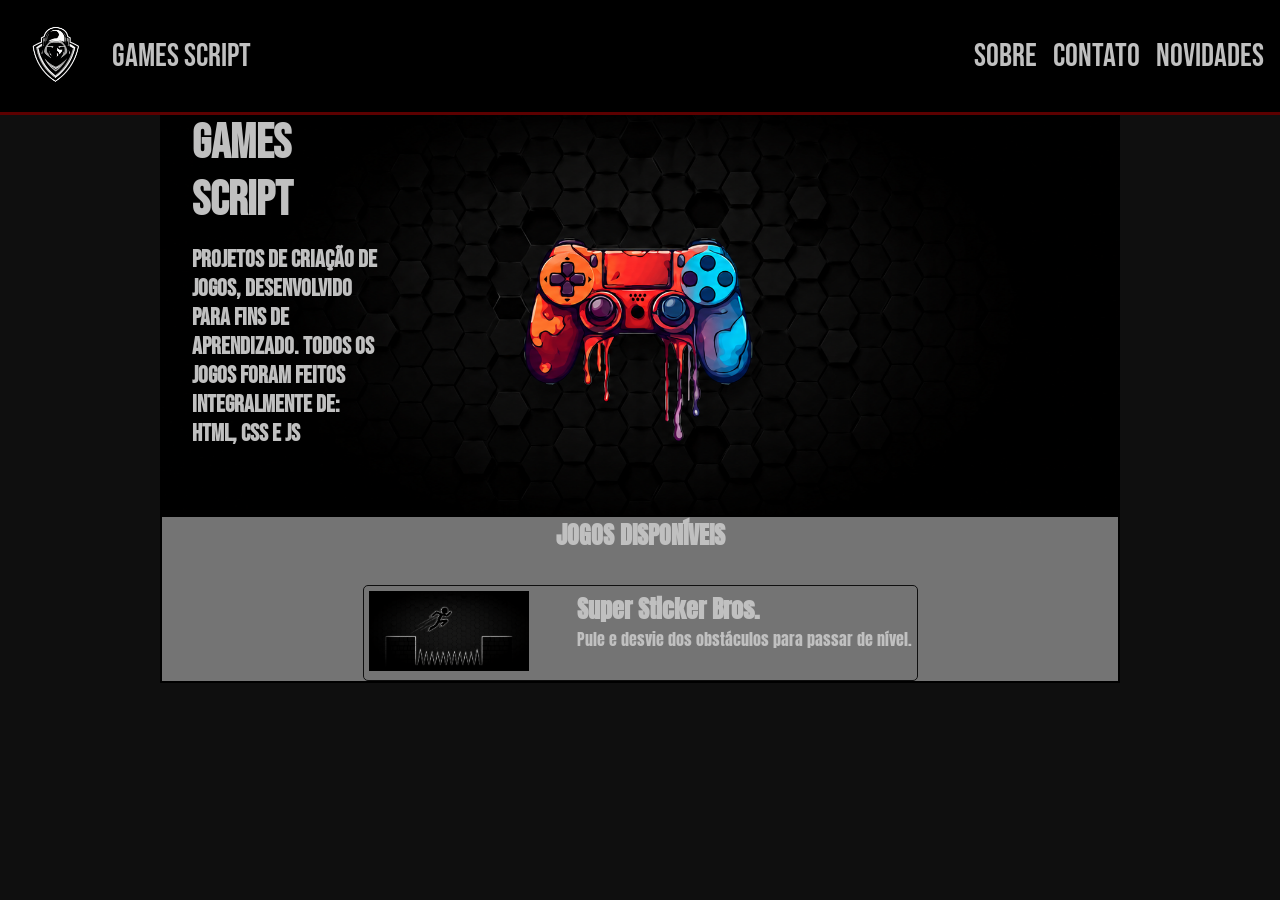
==== index.html @ 57b767db "Create index.css Add home page layout" ====
<!DOCTYPE html>
<html lang="en">
<head>
  <meta charset="UTF-8">
  <meta name="viewport" content="width=device-width, initial-scale=1.0">
  <title>SCRIPT - GAMES</title>
  <link rel="stylesheet" href="CSS/style.css">
  <link rel="stylesheet" href="CSS/index.css">
</head>
<body>
  <header id="topo">
      <!-- TOPO - NAVEGAÇÃO -->
    <div>
      <a href="index.html" id="logo">
        <img src="Assets/IMG/Logo_site.png" alt="Logo do site">
        <span>GAMES SCRIPT</span>
      </a>
    </div>

    <nav>
      <ul id="navegacao">
        <li><a href="#">Sobre</a></li>
        <li><a href="#">Contato</a></li>
        <li><a href="#">Novidades</a></li>
      </ul>
    </nav>
  </header>
    
    <!-- HERO - DESTAQUE -->
  <main>
    <section id="hero">
        <h1>GAMES SCRIPT</h1>
        <h3>Projetos de criação de jogos, desenvolvido para fins de aprendizado. Todos os jogos foram feitos integralmente de: HTML, CSS e JS</h3>
    </section>
  
    <!-- CARD - DESTAQUE -->
     <section id="jogos">
      <div class="texto">
        <h1>JOGOS DISPONÍVEIS</h1>
      </div>

      <article id="jogo01">
        <a href="PAGES/super_sticker_bros.html">
          <figure>
            <img src="Assets/IMG/ESPINHO.png" alt="Jogo de pular espinhos">
          </figure>
        </a>
        <a href="PAGES/super_sticker_bros.html">
          <div class="texto">
            <h2>Super Sticker Bros.</h2>
            <p>Pule e desvie dos obstáculos para passar de nível.</p>
          </div>
        </a>
        </article>
     </section>
  </main>
  
</body>
</html>
---- CSS/style.css ----
@import url('https://fonts.googleapis.com/css2?family=Anton&family=Bebas+Neue&family=Changa+One:ital@0;1&display=swap');

/* FORMATAÇÃO GERAL */

* {
  margin: 0;
  padding: 0;
  box-sizing: border-box;
}

/* VARIÁVEIS GLOBAIS */

:root {
  --cor-fundo: #747474;
  --cor-lateral: #0f0f0f;
  --cor-topo: rgb(0, 0, 0);
  --cor-hero: rgb(10, 10, 10);
  --cor-rodape: rgb(0, 0, 0);
  --cor-fonte: #c0c0c0;
  --cor-fonte-topo: #dbdbdb;
  --cor-fonte-rodape: #dbdbdb;
  --cor-fonte-link: #444040;
  --cor-fonte-hover: #5c0000;
  --fonte-titulos: 'Bebas Neue', arial, sans-serif;
  --fonte-textos: 'Anton', sans-serif;
  --fonte-links: 'Changa One', sans-serif;
}

/* CORPO/BODY */

body {
  background-color: var(--cor-lateral);
}

/* TOPO - NAVEGAÇÃO*/

#topo {
  background-color: var(--cor-topo);
  font-family: var(--fonte-titulos);
  font-size: 2rem;
  display: flex;
  justify-content: space-between;
  align-items: center;
  padding: 1rem;
  border-bottom: 3px solid var(--cor-fonte-hover);
}

#topo a {
  text-decoration: none;
  color: var(--cor-fonte);
}

#logo {
  display: flex;
  align-items: center;
  gap: 1rem;
}

#logo img{
  width: 5rem;
  height: auto;
}

#navegacao {
  display: flex;
  list-style: none;
  gap: 1rem;
}
---- CSS/index.css ----
/* HERO - DESTAQUE */

#hero {
  display: flex;
  font-family: var(--fonte-titulos);
  color: var(--cor-fonte);
  background-color: var(--cor-topo);
  gap: 1rem;
  background-image: url(../Assets/IMG/ChatGPT\ Image\ 26\ de\ jun.\ de\ 2026\,\ 23_30_49.png);
  background-size: 67rem;
  width: auto;
  height: 25rem;
  background-repeat: no-repeat;
  background-position: center;
  flex-direction: column;
  padding-left: 2rem;
  margin-left: 10rem;
  margin-right: 10rem;
}

.texto {
  color: var(--cor-fonte);
  font-family: var(--fonte-textos);
}

#hero h1 {
  width: 20%;
  font-size: 3rem;
}

#hero h3 {
  width: 20%;
  font-size: 1.5rem;
}

#jogos {
  display: flex;
  flex-direction: column;
  align-items: center;
  background-color: var(--cor-fundo);
  margin-left: 10rem;
  margin-right: 10rem;
  gap: 2rem;
  border: 2px solid black;

}

#jogos a {
  text-decoration: none;
}

#jogos img {
  width: 10rem;
}

#jogo01 {
  display: flex;
  gap: 3rem;
  padding: 5px;
  border: 1px solid var(--cor-lateral);
  border-radius: 5px;
}
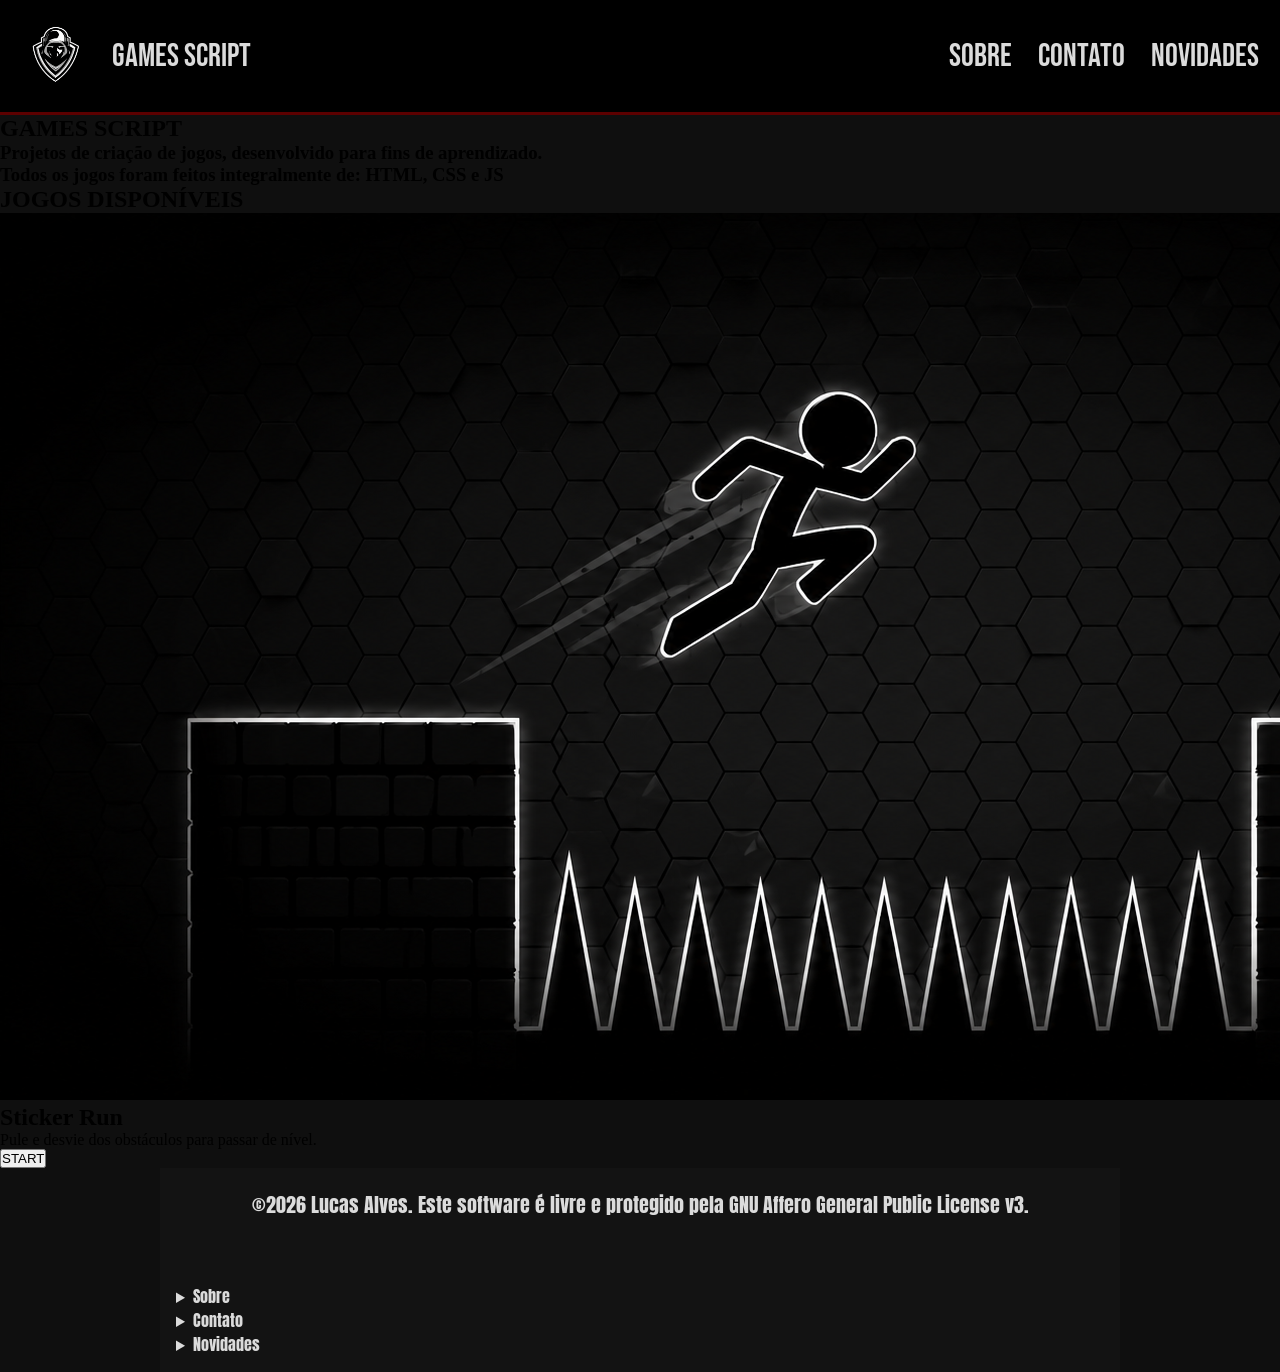
==== commit fb23cdd2: "Create footer Add footer in the index.html and style.css" ====
--- a/index.html
+++ b/index.html
@@ -1,59 +1,81 @@
 <!DOCTYPE html>
-<html lang="en">
+<html lang="pt-br">
 <head>
   <meta charset="UTF-8">
   <meta name="viewport" content="width=device-width, initial-scale=1.0">
-  <title>SCRIPT - GAMES</title>
+  <title>SCRIPT GAMES</title>
+  <link rel="shortcut icon" href="Assets/IMG/Favicon-controle.png" type="image/x-icon">
   <link rel="stylesheet" href="CSS/style.css">
-  <link rel="stylesheet" href="CSS/index.css">
 </head>
 <body>
   <header id="topo">
-      <!-- TOPO - NAVEGAÇÃO -->
+    <!-- TOPO - NAVEGAÇÃO -->
     <div>
       <a href="index.html" id="logo">
         <img src="Assets/IMG/Logo_site.png" alt="Logo do site">
         <span>GAMES SCRIPT</span>
-      </a>
-    </div>
+      </div>
 
-    <nav>
-      <ul id="navegacao">
-        <li><a href="#">Sobre</a></li>
-        <li><a href="#">Contato</a></li>
-        <li><a href="#">Novidades</a></li>
-      </ul>
-    </nav>
+      <nav>
+        <ul id="navegacao">
+          <li><a href="#aba-sobre">Sobre</a></li>
+          <li><a href="#aba-contato">Contato</a></li>
+          <li><a href="#aba-novidades">Novidades</a></li>
+        </ul>
+      </nav>
+    </a>
   </header>
-    
-    <!-- HERO - DESTAQUE -->
+  
+  <!-- HERO - DESTAQUE -->
   <main>
     <section id="hero">
-        <h1>GAMES SCRIPT</h1>
-        <h3>Projetos de criação de jogos, desenvolvido para fins de aprendizado. Todos os jogos foram feitos integralmente de: HTML, CSS e JS</h3>
+      <h1>GAMES SCRIPT</h1>
+      <h3>Projetos de criação de jogos, desenvolvido para fins de aprendizado.</h3>
+      <h3>Todos os jogos foram feitos integralmente de: HTML, CSS e JS</h3>
     </section>
-  
+    
     <!-- CARD - DESTAQUE -->
-     <section id="jogos">
+    <section id="jogos">
       <div class="texto">
         <h1>JOGOS DISPONÍVEIS</h1>
       </div>
-
-      <article id="jogo01">
-        <a href="PAGES/super_sticker_bros.html">
-          <figure>
-            <img src="Assets/IMG/ESPINHO.png" alt="Jogo de pular espinhos">
-          </figure>
-        </a>
-        <a href="PAGES/super_sticker_bros.html">
-          <div class="texto">
-            <h2>Super Sticker Bros.</h2>
-            <p>Pule e desvie dos obstáculos para passar de nível.</p>
-          </div>
-        </a>
-        </article>
-     </section>
+      
+      <article class="jogo">
+        <figure>
+          <img src="Assets/IMG/ESPINHO.png" alt="Jogo de pular espinhos">
+        </figure>
+        <div class="texto">
+          <h2>Sticker Run</h2>
+          <p>Pule e desvie dos obstáculos para passar de nível.</p>
+        </div>
+        <button onclick="window.location.href='PAGES/sticker_run.html'">
+          START
+        </button>
+      </article>
+    </section>
   </main>
   
+  <!-- RODAPÉ -->
+  <footer id="rodape">
+    <div>
+      <p>©2026 Lucas Alves. Este software é livre e protegido pela GNU Affero General Public License v3.</p>
+    </div>
+
+    <details id="aba-sobre">
+      <summary>Sobre</summary>
+      <p>Sou um aluno da Etec Sales Gomes que desejou avançar seus estudos e conhecimentos através de desafios, este foi um site feito a partir dos meus conhecimentos básicos em HTML, CSS e JS.</p>
+    </details>
+    
+    <details id="aba-contato">
+      <summary>Contato</summary>
+      <p>Acesse:<a href="https://github.com/LucasA-01/">&nbsp;&nbsp;Meu github&nbsp;&nbsp;</a>Caso tenha problemas, dúvidas ou qualquer outra coisa, pode me contatar por lá.</p>
+    </details>
+    
+    <details id="aba-novidades">
+      <summary>Novidades</summary>
+      <p>Seguimos trabalhando para desenvolver mais jogos 🚀</p>
+    </details>
+  </footer>
+
 </body>
 </html>
--- a/CSS/style.css
+++ b/CSS/style.css
@@ -15,11 +15,11 @@
   --cor-lateral: #0f0f0f;
   --cor-topo: rgb(0, 0, 0);
   --cor-hero: rgb(10, 10, 10);
-  --cor-rodape: rgb(0, 0, 0);
-  --cor-fonte: #c0c0c0;
+  --cor-rodape: rgb(19, 19, 19);
+  --cor-fonte: #181616;
   --cor-fonte-topo: #dbdbdb;
   --cor-fonte-rodape: #dbdbdb;
-  --cor-fonte-link: #444040;
+  --cor-fonte-link: #636363;
   --cor-fonte-hover: #5c0000;
   --fonte-titulos: 'Bebas Neue', arial, sans-serif;
   --fonte-textos: 'Anton', sans-serif;
@@ -47,7 +47,17 @@
 
 #topo a {
   text-decoration: none;
-  color: var(--cor-fonte);
+  color: var(--cor-fonte-topo);
+}
+
+#topo li {
+  padding: 5px;
+
+}
+
+#topo li:hover {
+  background-color: var(--cor-fonte-hover);
+  border-radius: 5px;
 }
 
 #logo {
@@ -65,4 +75,28 @@
   display: flex;
   list-style: none;
   gap: 1rem;
+}
+
+/* RODAPÉ */
+
+#rodape {
+  margin-left: 10rem;
+  margin-right: 10rem;
+  padding: 1rem;
+  background-color: var(--cor-rodape);
+  color: var(--cor-fonte-rodape);
+  font-family: var(--fonte-textos);
+}
+
+#rodape div {
+  display: flex;
+  justify-content: center;
+  margin-top: 5px;
+  margin-bottom: 4rem;
+  font-size: 20px;
+}
+
+#rodape a {
+  text-decoration: none;
+  color: var(--cor-fonte-link);
 }
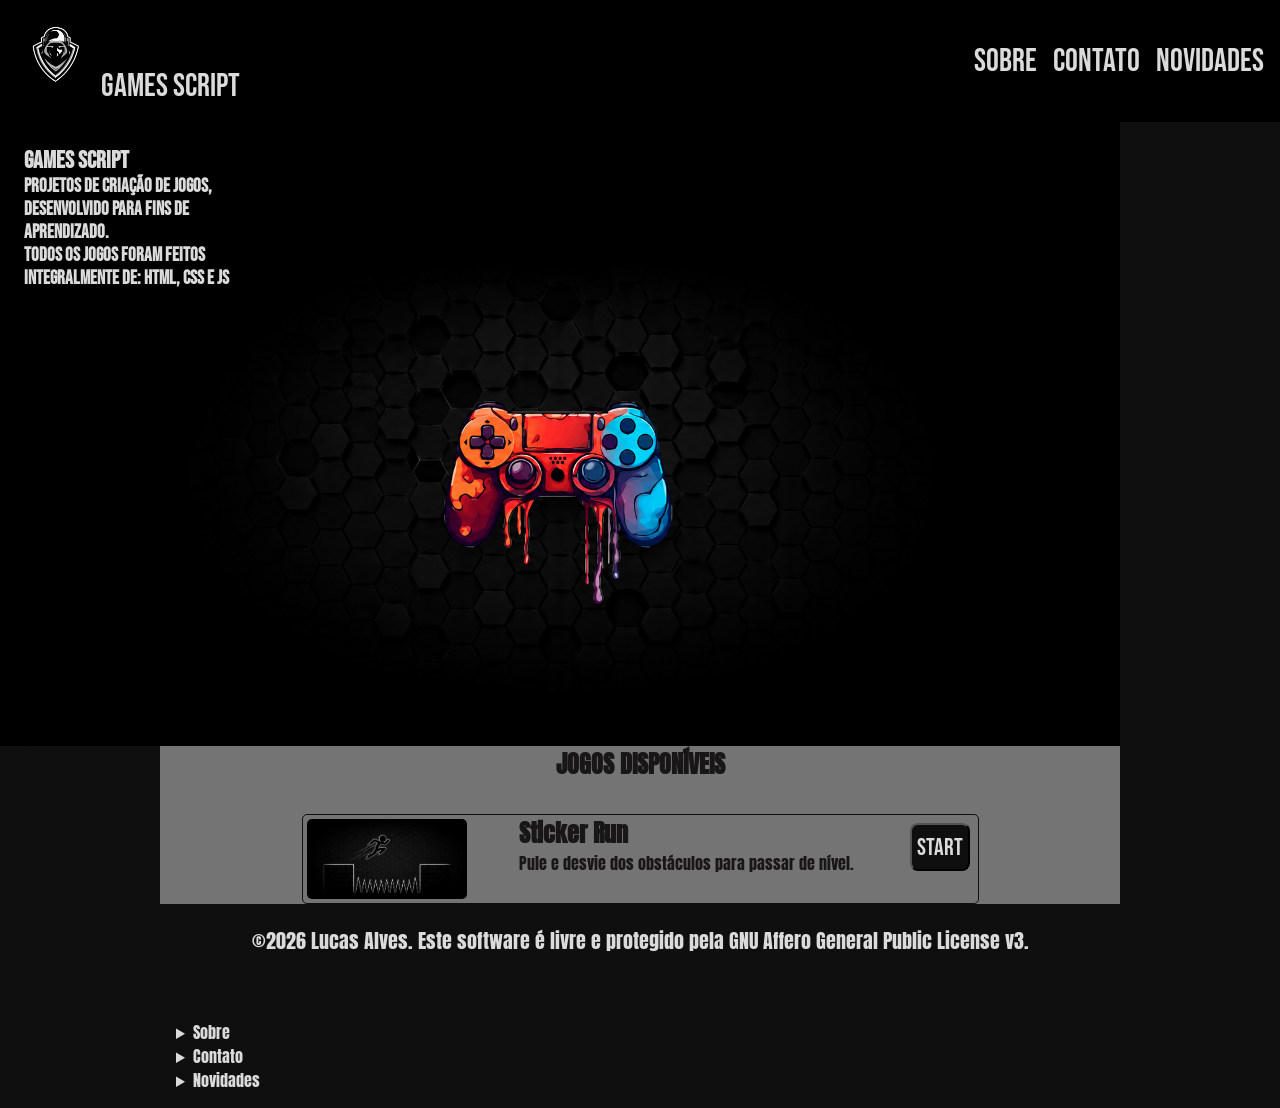
==== commit 0dc20097: "Create footer Add footer in the index.html and style.css" ====
--- a/index.html
+++ b/index.html
@@ -6,6 +6,7 @@
   <title>SCRIPT GAMES</title>
   <link rel="shortcut icon" href="Assets/IMG/Favicon-controle.png" type="image/x-icon">
   <link rel="stylesheet" href="CSS/style.css">
+  <link rel="stylesheet" href="CSS/index.css">
 </head>
 <body>
   <header id="topo">
--- a/CSS/style.css
+++ b/CSS/style.css
@@ -15,11 +15,19 @@
   --cor-lateral: #0f0f0f;
   --cor-topo: rgb(0, 0, 0);
   --cor-hero: rgb(10, 10, 10);
+<<<<<<< HEAD
+  --cor-rodape: rgb(0, 0, 0);
+  --cor-fonte: #181616;
+  --cor-fonte-topo: #dbdbdb;
+  --cor-fonte-rodape: #dbdbdb;
+  --cor-fonte-link: #444040;
+=======
   --cor-rodape: rgb(19, 19, 19);
   --cor-fonte: #181616;
   --cor-fonte-topo: #dbdbdb;
   --cor-fonte-rodape: #dbdbdb;
   --cor-fonte-link: #636363;
+>>>>>>> develop
   --cor-fonte-hover: #5c0000;
   --fonte-titulos: 'Bebas Neue', arial, sans-serif;
   --fonte-textos: 'Anton', sans-serif;
@@ -50,6 +58,8 @@
   color: var(--cor-fonte-topo);
 }
 
+<<<<<<< HEAD
+=======
 #topo li {
   padding: 5px;
 
@@ -60,6 +70,7 @@
   border-radius: 5px;
 }
 
+>>>>>>> develop
 #logo {
   display: flex;
   align-items: center;
@@ -75,6 +86,8 @@
   display: flex;
   list-style: none;
   gap: 1rem;
+<<<<<<< HEAD
+=======
 }
 
 /* RODAPÉ */
@@ -99,4 +112,5 @@
 #rodape a {
   text-decoration: none;
   color: var(--cor-fonte-link);
+>>>>>>> develop
 }
--- a/CSS/index.css
+++ b/CSS/index.css
@@ -0,0 +1,125 @@
+/* HERO - DESTAQUE */
+
+#hero {
+  display: flex;
+  font-family: var(--fonte-titulos);
+  color: var(--cor-fonte);
+  background-color: var(--cor-topo);
+<<<<<<< HEAD
+  gap: 1rem;
+  background-image: url(../Assets/IMG/ChatGPT\ Image\ 26\ de\ jun.\ de\ 2026\,\ 23_30_49.png);
+  background-size: 67rem;
+  width: auto;
+  height: 25rem;
+  background-repeat: no-repeat;
+  background-position: center;
+  flex-direction: column;
+  padding-left: 2rem;
+=======
+  background-image: url(../Assets/IMG/Hero-img.png);
+  background-size: 67rem;
+  width: auto;
+  height: 39rem;
+  background-repeat: no-repeat;
+  background-position:bottom;
+  flex-direction: column;
+  padding: 1.5rem;
+>>>>>>> develop
+  margin-left: 10rem;
+  margin-right: 10rem;
+}
+
+#hero h1 {
+<<<<<<< HEAD
+  color: var(--cor-fonte-topo);
+  width: 20%;
+=======
+  display: flex;
+  justify-content: center;
+  color: var(--cor-fonte-topo);
+>>>>>>> develop
+  font-size: 3rem;
+}
+
+#hero h3 {
+<<<<<<< HEAD
+  color: var(--cor-fonte-topo);
+  width: 20%;
+=======
+  display: flex;
+  justify-content: center;
+  color: var(--cor-fonte-topo);
+>>>>>>> develop
+  font-size: 1.5rem;
+}
+
+/* CARDS */
+.texto {
+  color: var(--cor-fonte);
+  font-family: var(--fonte-textos);
+}
+
+#jogos {
+  display: flex;
+  flex-direction: column;
+  align-items: center;
+  background-color: var(--cor-fundo);
+  margin-left: 10rem;
+  margin-right: 10rem;
+  gap: 2rem;
+<<<<<<< HEAD
+  border: 2px solid black;
+  color: var(--);
+}
+
+#jogos a {
+  text-decoration: none;
+}
+
+#jogos img {
+  width: 10rem;
+}
+
+#jogo01 {
+  display: flex;
+  gap: 3rem;
+  padding: 5px;
+  border: 1px solid var(--cor-lateral);
+  border-radius: 5px;
+=======
+  padding: 2rem;
+  border-bottom: 2px solid black;
+}
+
+.jogo img {
+  display: flex;
+  align-items: center;
+  width: 10rem;
+  border-radius: 5px;
+  margin: 4px;
+}
+
+.jogo {
+  display: flex;
+  gap: 3rem;
+  border: 1px solid var(--cor-lateral);
+  border-radius: 5px;
+}
+
+.jogo button {
+  display: flex;
+  align-items: center;
+  font-family: var(--fonte-titulos);
+  font-size: 1.5rem;
+  margin: 0.5rem;
+  padding: 5px;
+  background-color: var(--cor-lateral);
+  color: var(--cor-fonte-topo);
+  border-radius: 8px;
+  height: 3rem;
+}
+
+.jogo button:hover {
+  cursor: pointer;
+>>>>>>> develop
+}
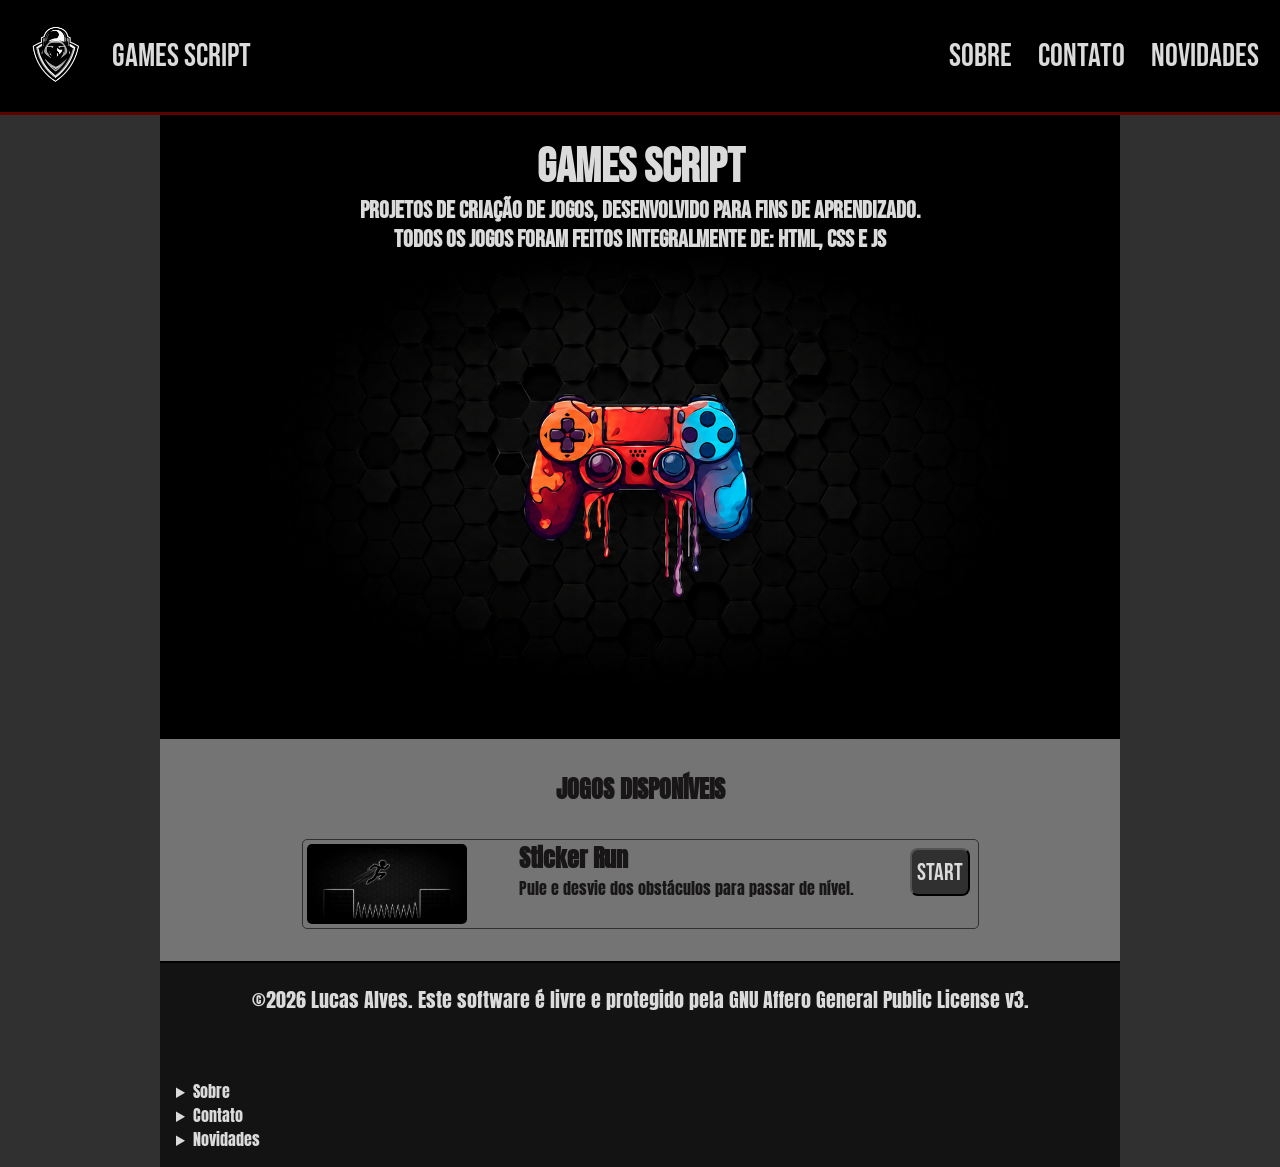
==== commit 5e8af6db: "Update index.html" ====
--- a/index.html
+++ b/index.html
@@ -9,8 +9,8 @@
   <link rel="stylesheet" href="CSS/index.css">
 </head>
 <body>
+  <!-- TOPO - NAVEGAÇÃO -->
   <header id="topo">
-    <!-- TOPO - NAVEGAÇÃO -->
     <div>
       <a href="index.html" id="logo">
         <img src="Assets/IMG/Logo_site.png" alt="Logo do site">
--- a/CSS/style.css
+++ b/CSS/style.css
@@ -12,22 +12,14 @@
 
 :root {
   --cor-fundo: #747474;
-  --cor-lateral: #0f0f0f;
+  --cor-lateral: #303030;
   --cor-topo: rgb(0, 0, 0);
   --cor-hero: rgb(10, 10, 10);
-<<<<<<< HEAD
-  --cor-rodape: rgb(0, 0, 0);
-  --cor-fonte: #181616;
-  --cor-fonte-topo: #dbdbdb;
-  --cor-fonte-rodape: #dbdbdb;
-  --cor-fonte-link: #444040;
-=======
   --cor-rodape: rgb(19, 19, 19);
   --cor-fonte: #181616;
   --cor-fonte-topo: #dbdbdb;
   --cor-fonte-rodape: #dbdbdb;
   --cor-fonte-link: #636363;
->>>>>>> develop
   --cor-fonte-hover: #5c0000;
   --fonte-titulos: 'Bebas Neue', arial, sans-serif;
   --fonte-textos: 'Anton', sans-serif;
@@ -58,8 +50,6 @@
   color: var(--cor-fonte-topo);
 }
 
-<<<<<<< HEAD
-=======
 #topo li {
   padding: 5px;
 
@@ -70,7 +60,6 @@
   border-radius: 5px;
 }
 
->>>>>>> develop
 #logo {
   display: flex;
   align-items: center;
@@ -86,8 +75,6 @@
   display: flex;
   list-style: none;
   gap: 1rem;
-<<<<<<< HEAD
-=======
 }
 
 /* RODAPÉ */
@@ -112,5 +99,4 @@
 #rodape a {
   text-decoration: none;
   color: var(--cor-fonte-link);
->>>>>>> develop
 }
--- a/CSS/index.css
+++ b/CSS/index.css
@@ -5,17 +5,6 @@
   font-family: var(--fonte-titulos);
   color: var(--cor-fonte);
   background-color: var(--cor-topo);
-<<<<<<< HEAD
-  gap: 1rem;
-  background-image: url(../Assets/IMG/ChatGPT\ Image\ 26\ de\ jun.\ de\ 2026\,\ 23_30_49.png);
-  background-size: 67rem;
-  width: auto;
-  height: 25rem;
-  background-repeat: no-repeat;
-  background-position: center;
-  flex-direction: column;
-  padding-left: 2rem;
-=======
   background-image: url(../Assets/IMG/Hero-img.png);
   background-size: 67rem;
   width: auto;
@@ -24,32 +13,21 @@
   background-position:bottom;
   flex-direction: column;
   padding: 1.5rem;
->>>>>>> develop
   margin-left: 10rem;
   margin-right: 10rem;
 }
 
 #hero h1 {
-<<<<<<< HEAD
-  color: var(--cor-fonte-topo);
-  width: 20%;
-=======
   display: flex;
   justify-content: center;
   color: var(--cor-fonte-topo);
->>>>>>> develop
   font-size: 3rem;
 }
 
 #hero h3 {
-<<<<<<< HEAD
-  color: var(--cor-fonte-topo);
-  width: 20%;
-=======
   display: flex;
   justify-content: center;
   color: var(--cor-fonte-topo);
->>>>>>> develop
   font-size: 1.5rem;
 }
 
@@ -67,26 +45,6 @@
   margin-left: 10rem;
   margin-right: 10rem;
   gap: 2rem;
-<<<<<<< HEAD
-  border: 2px solid black;
-  color: var(--);
-}
-
-#jogos a {
-  text-decoration: none;
-}
-
-#jogos img {
-  width: 10rem;
-}
-
-#jogo01 {
-  display: flex;
-  gap: 3rem;
-  padding: 5px;
-  border: 1px solid var(--cor-lateral);
-  border-radius: 5px;
-=======
   padding: 2rem;
   border-bottom: 2px solid black;
 }
@@ -121,5 +79,4 @@
 
 .jogo button:hover {
   cursor: pointer;
->>>>>>> develop
 }
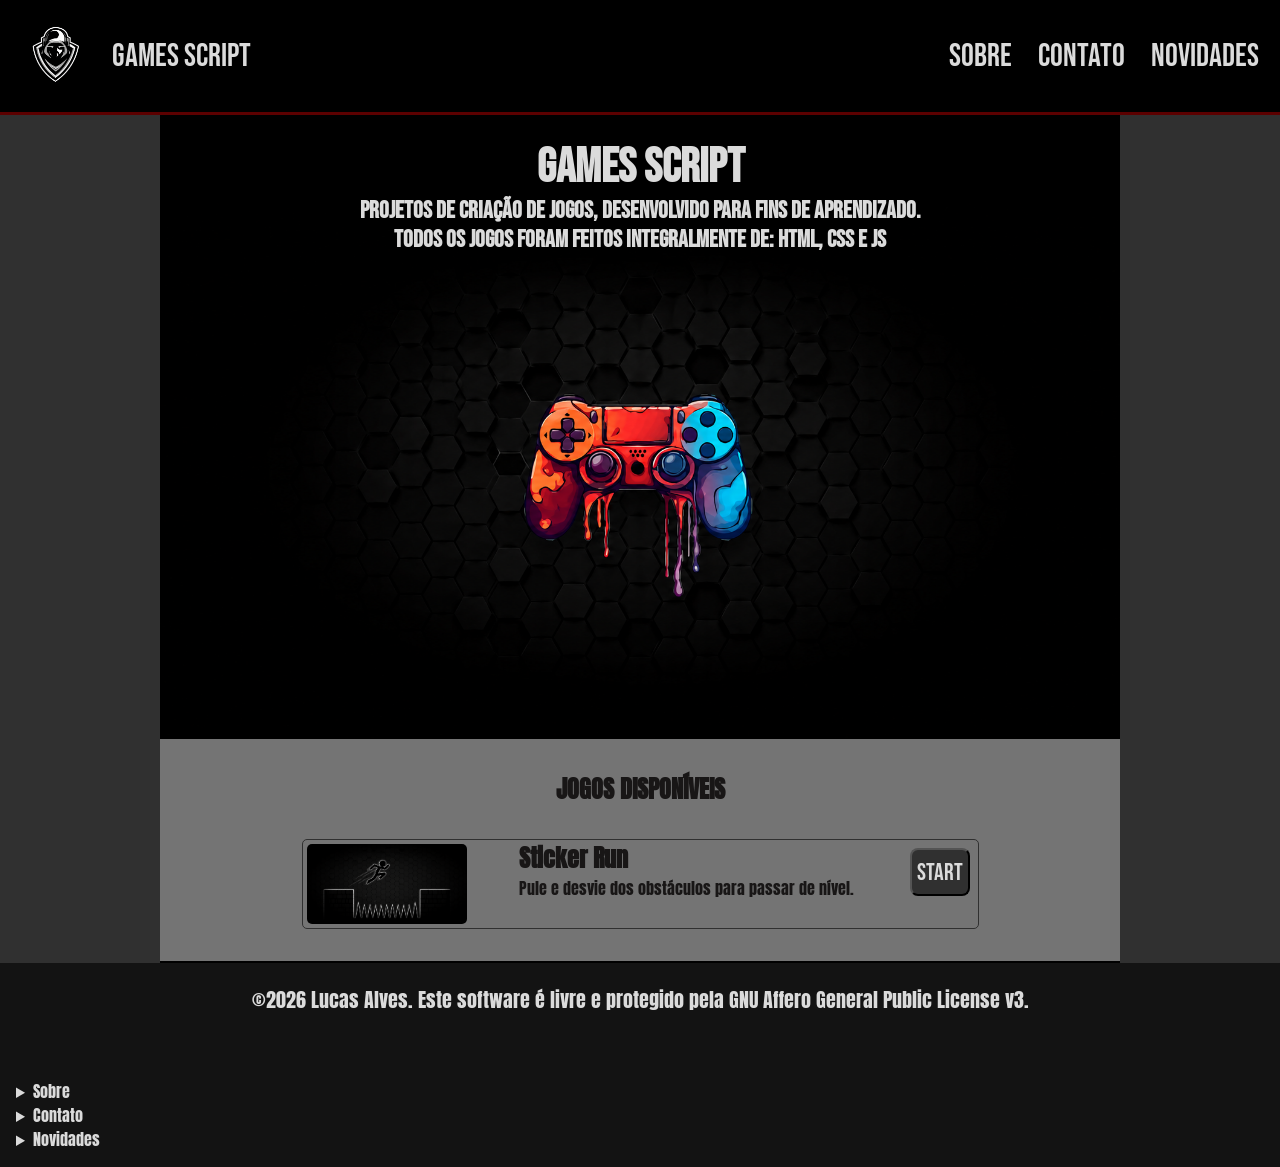
==== commit f2a71f1a: "CREATE game" ====
--- a/index.html
+++ b/index.html
@@ -10,7 +10,7 @@
 </head>
 <body>
   <!-- TOPO - NAVEGAÇÃO -->
-  <header id="topo">
+  <header class="topo">
     <div>
       <a href="index.html" id="logo">
         <img src="Assets/IMG/Logo_site.png" alt="Logo do site">
@@ -29,7 +29,7 @@
   
   <!-- HERO - DESTAQUE -->
   <main>
-    <section id="hero">
+    <section class="hero">
       <h1>GAMES SCRIPT</h1>
       <h3>Projetos de criação de jogos, desenvolvido para fins de aprendizado.</h3>
       <h3>Todos os jogos foram feitos integralmente de: HTML, CSS e JS</h3>
@@ -43,12 +43,14 @@
       
       <article class="jogo">
         <figure>
-          <img src="Assets/IMG/ESPINHO.png" alt="Jogo de pular espinhos">
+          <img src="Assets/IMG/Capa_sticker_run.png" alt="Jogo de pular espinhos">
         </figure>
+
         <div class="texto">
           <h2>Sticker Run</h2>
           <p>Pule e desvie dos obstáculos para passar de nível.</p>
         </div>
+
         <button onclick="window.location.href='PAGES/sticker_run.html'">
           START
         </button>
--- a/CSS/style.css
+++ b/CSS/style.css
@@ -16,6 +16,7 @@
   --cor-topo: rgb(0, 0, 0);
   --cor-hero: rgb(10, 10, 10);
   --cor-rodape: rgb(19, 19, 19);
+  --cor-tela: #729caf;
   --cor-fonte: #181616;
   --cor-fonte-topo: #dbdbdb;
   --cor-fonte-rodape: #dbdbdb;
@@ -34,7 +35,7 @@
 
 /* TOPO - NAVEGAÇÃO*/
 
-#topo {
+.topo {
   background-color: var(--cor-topo);
   font-family: var(--fonte-titulos);
   font-size: 2rem;
@@ -45,17 +46,17 @@
   border-bottom: 3px solid var(--cor-fonte-hover);
 }
 
-#topo a {
+.topo a {
   text-decoration: none;
   color: var(--cor-fonte-topo);
 }
 
-#topo li {
+.topo li {
   padding: 5px;
 
 }
 
-#topo li:hover {
+.topo li:hover {
   background-color: var(--cor-fonte-hover);
   border-radius: 5px;
 }
@@ -77,11 +78,23 @@
   gap: 1rem;
 }
 
+/* HERO - DESTAQUE */
+
+.hero h1 {
+  display: flex;
+  justify-content: center;
+  color: var(--cor-fonte-topo);
+  font-size: 3rem;
+}
+
+.texto {
+  color: var(--cor-fonte);
+  font-family: var(--fonte-textos);
+}
+
 /* RODAPÉ */
 
 #rodape {
-  margin-left: 10rem;
-  margin-right: 10rem;
   padding: 1rem;
   background-color: var(--cor-rodape);
   color: var(--cor-fonte-rodape);
--- a/CSS/index.css
+++ b/CSS/index.css
@@ -1,6 +1,6 @@
 /* HERO - DESTAQUE */
 
-#hero {
+.hero {
   display: flex;
   font-family: var(--fonte-titulos);
   color: var(--cor-fonte);
@@ -17,14 +17,7 @@
   margin-right: 10rem;
 }
 
-#hero h1 {
-  display: flex;
-  justify-content: center;
-  color: var(--cor-fonte-topo);
-  font-size: 3rem;
-}
-
-#hero h3 {
+.hero h3 {
   display: flex;
   justify-content: center;
   color: var(--cor-fonte-topo);
@@ -32,10 +25,6 @@
 }
 
 /* CARDS */
-.texto {
-  color: var(--cor-fonte);
-  font-family: var(--fonte-textos);
-}
 
 #jogos {
   display: flex;
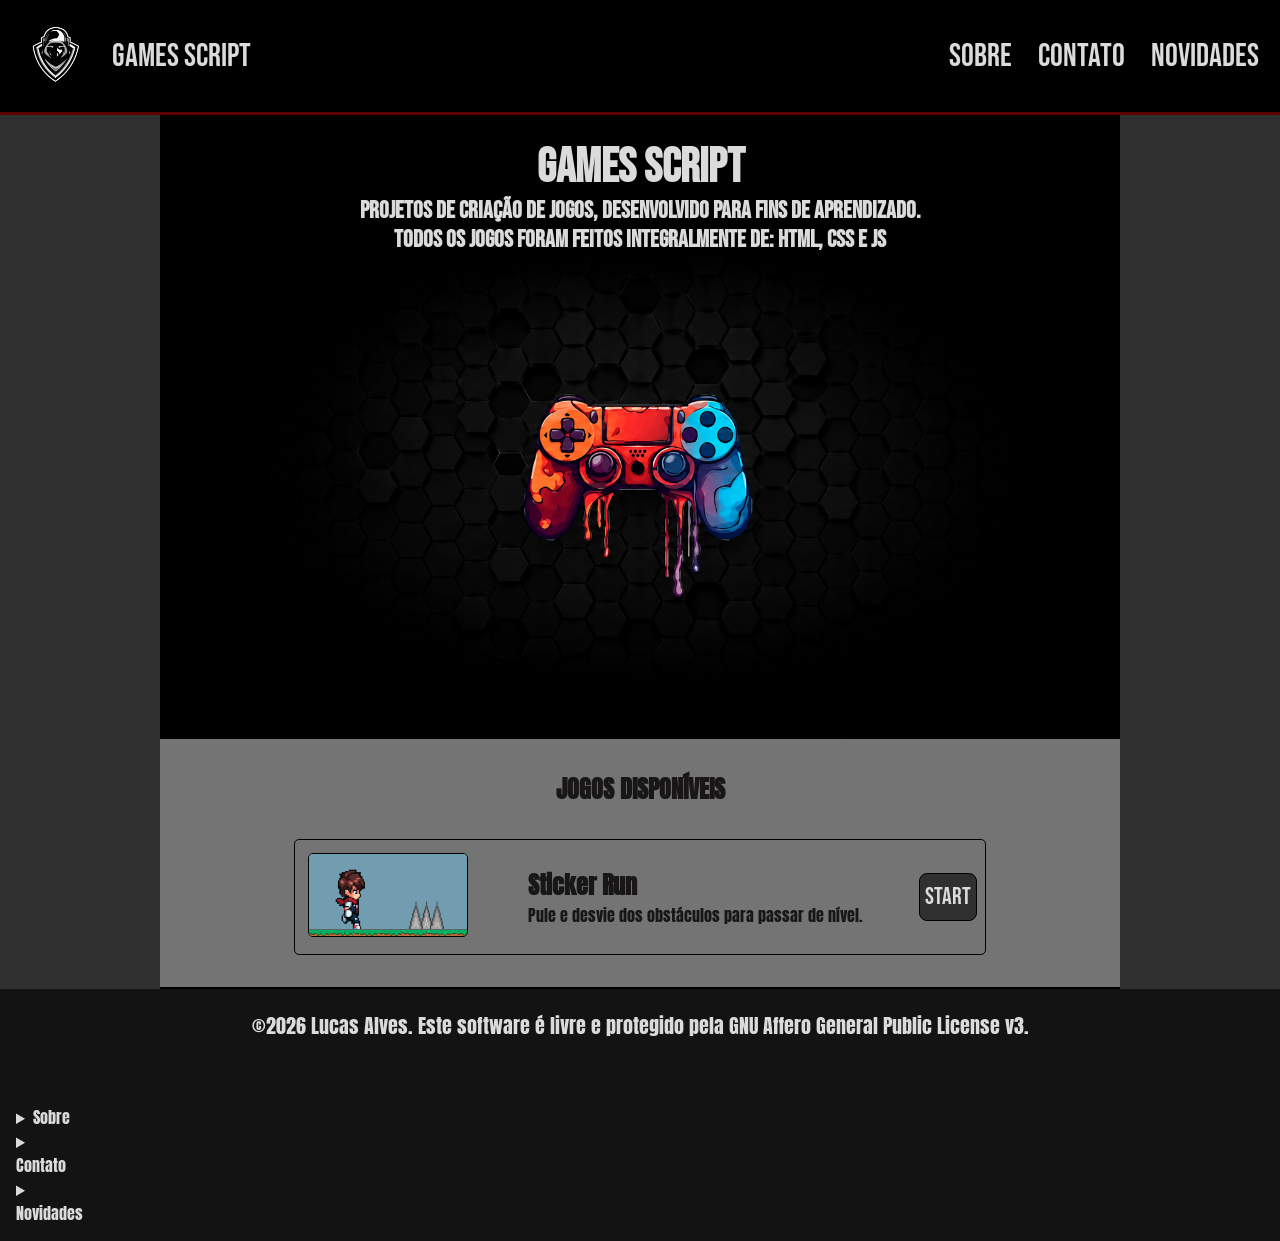
==== commit e89d0e61: "Rename game to Platformer and UI/CSS/JS tweaks Rename game asset and update pages/styles/behavior: r" ====
--- a/index.html
+++ b/index.html
@@ -43,7 +43,7 @@
       
       <article class="jogo">
         <figure>
-          <img src="Assets/IMG/Capa_sticker_run.png" alt="Jogo de pular espinhos">
+          <img src="Assets/IMG/Platformer.png" alt="Jogo de pular espinhos">
         </figure>
 
         <div class="texto">
--- a/CSS/style.css
+++ b/CSS/style.css
@@ -112,4 +112,12 @@
 #rodape a {
   text-decoration: none;
   color: var(--cor-fonte-link);
+}
+
+#rodape summary {
+  width: 5vw;
+}
+
+#rodape summary:hover {
+  cursor: pointer;
 }
--- a/CSS/index.css
+++ b/CSS/index.css
@@ -39,17 +39,17 @@
 }
 
 .jogo img {
-  display: flex;
-  align-items: center;
   width: 10rem;
+  border: 1px solid black;
   border-radius: 5px;
-  margin: 4px;
+  margin: 1vw;
 }
 
 .jogo {
   display: flex;
+  align-items: center;
   gap: 3rem;
-  border: 1px solid var(--cor-lateral);
+  border: 1px solid black;
   border-radius: 5px;
 }
 
@@ -64,6 +64,7 @@
   color: var(--cor-fonte-topo);
   border-radius: 8px;
   height: 3rem;
+  border: 1px solid black;
 }
 
 .jogo button:hover {
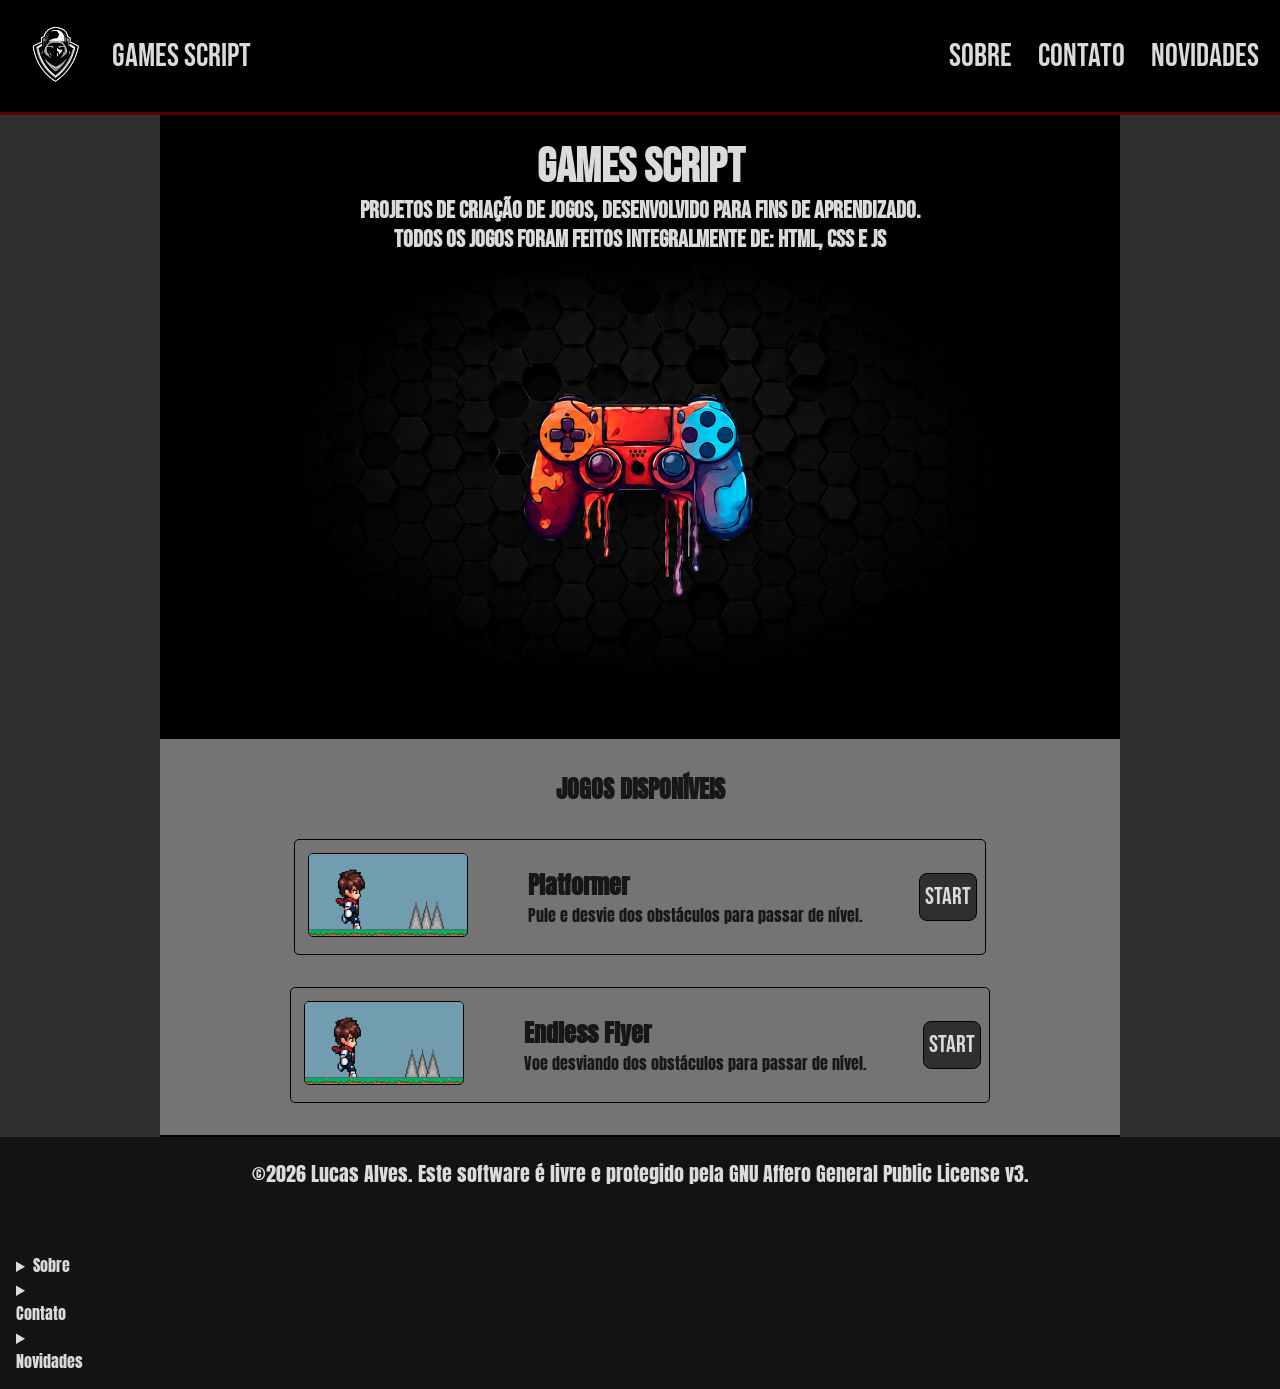
==== commit 57188eef: "Add Endless Flyer; rename Sticker Run Adds a new Endless Flyer game with images (Assets/IMG/nave.gif" ====
--- a/index.html
+++ b/index.html
@@ -47,14 +47,30 @@
         </figure>
 
         <div class="texto">
-          <h2>Sticker Run</h2>
+          <h2>Platformer</h2>
           <p>Pule e desvie dos obstáculos para passar de nível.</p>
         </div>
 
-        <button onclick="window.location.href='PAGES/sticker_run.html'">
+        <button onclick="window.location.href='PAGES/platformer.html'">
           START
         </button>
       </article>
+
+      <article class="jogo">
+        <figure>
+          <img src="Assets/IMG/Platformer.png" alt="Jogo de voar entre obstáculos">
+        </figure>
+  
+        <div class="texto">
+          <h2>Endless Flyer</h2>
+          <p>Voe desviando dos obstáculos para passar de nível.</p>
+        </div>
+  
+        <button onclick="window.location.href='PAGES/endless_flyer.html'">
+          START
+        </button>
+      </article>
+
     </section>
   </main>
   
